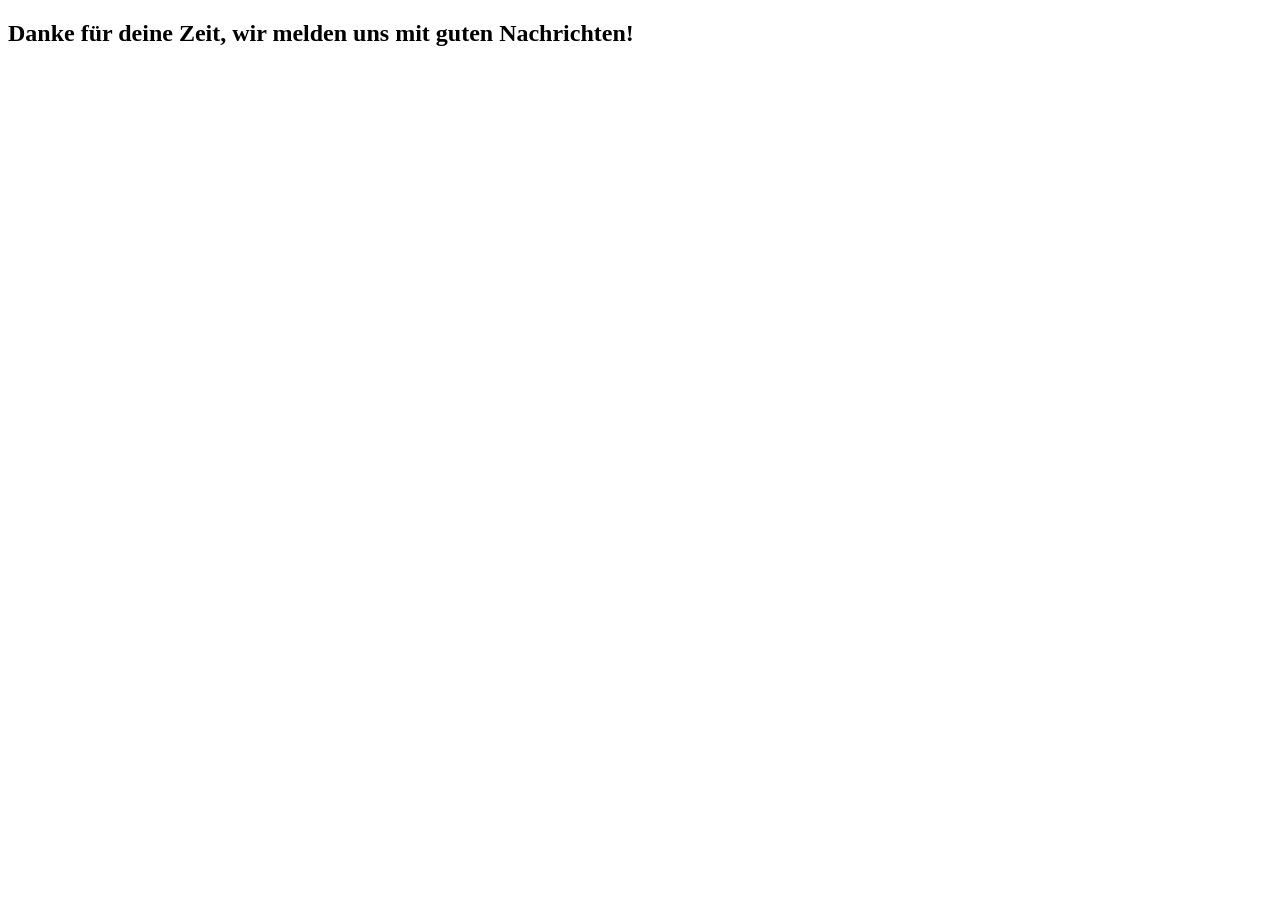
==== danke.html @ a58a6cb8 "Merged changes." ====
<!DOCTYPE html>
<html lang="de">
<head>
  <meta charset="UTF-8">
  <meta name="viewport" content="width=device-width, initial-scale=1.0">
  <title>Zahnversicherung</title>
  <link rel="stylesheet" href="/style.css">
</head>
<body>


  <section class="step" id="step1">
    <h1 class="question">Danke für deine Zeit, wir melden uns mit guten Nachrichten!</h1>
  </section>

</body>
</html>
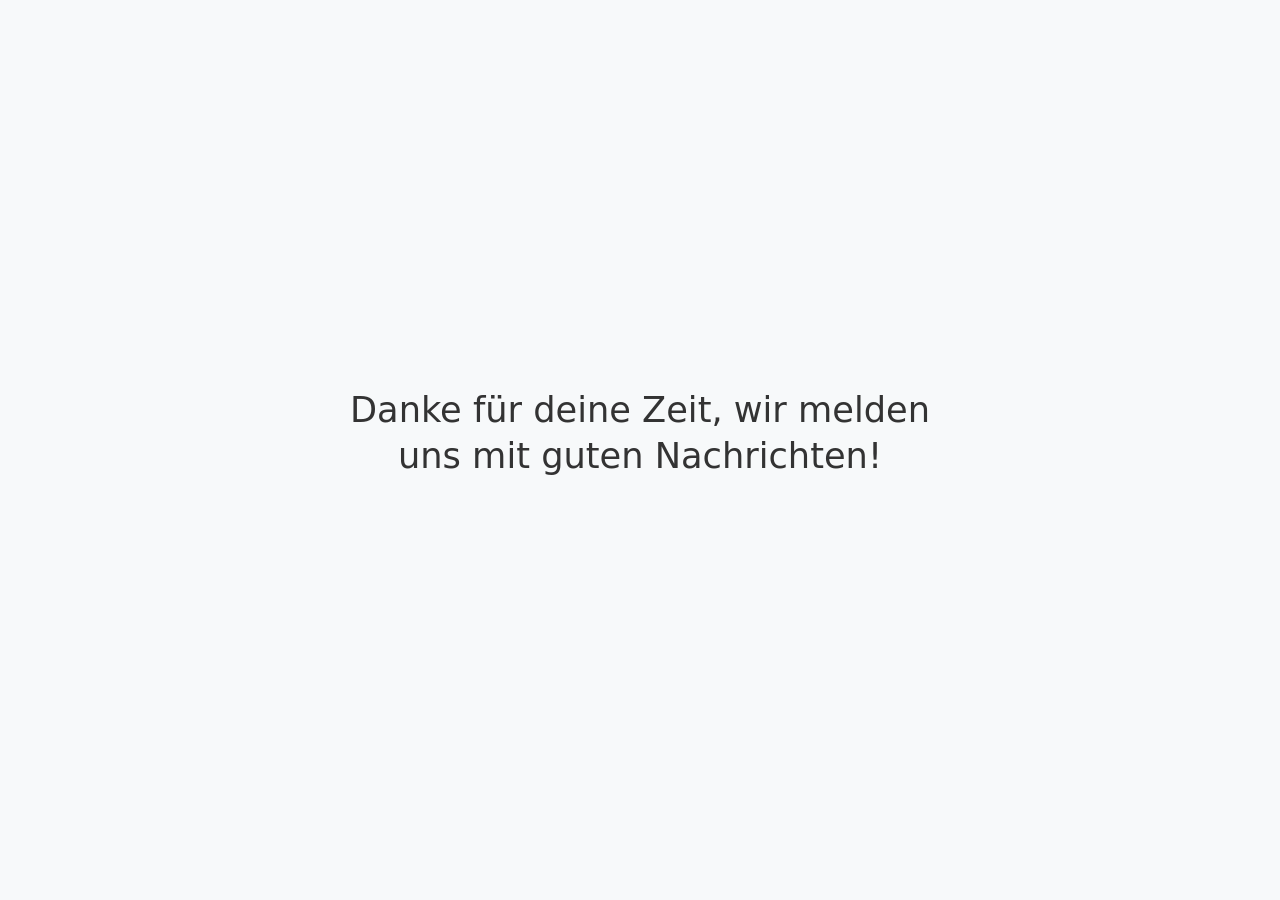
==== commit da2b169b: "* fixed some jumps * fixed input errors in the name/phone/email form * fixed danke.html * fixed a in" ====
--- a/danke.html
+++ b/danke.html
@@ -5,11 +5,26 @@
   <meta name="viewport" content="width=device-width, initial-scale=1.0">
   <title>Zahnversicherung</title>
   <link rel="stylesheet" href="/style.css">
+  <script>
+	  window.addEventListener('DOMContentLoaded', () => {
+		  if(!window.location.hash){
+			  window.location.hash = '#start';
+		  }
+	  });
+
+	  window.addEventListener('hashchange',()=>{
+		   document.querySelector(window.location.hash || "#start").scrollIntoView();
+	  });
+	  const jump = (btn,loc)=>{
+		  if(btn)console.log("found");
+		  document.getElementById(btn).href=loc;
+	  };
+  </script>
 </head>
 <body>
 
 
-  <section class="step" id="step1">
+  <section class="step" id="start">
     <h1 class="question">Danke für deine Zeit, wir melden uns mit guten Nachrichten!</h1>
   </section>
 
--- a/style.css
+++ b/style.css
@@ -0,0 +1,126 @@
+    /* 1. Global Reset & Fonts */
+    :root {
+      --primary-color: #1a1a1a;
+      --bg-color: #f7f9fa;
+      --text-color: #333;
+      --card-bg: #ffffff;
+    }
+    
+    body, html {
+      margin: 0;
+      padding: 0;
+      font-family: system-ui, -apple-system, BlinkMacSystemFont, "Segoe UI", Roboto, sans-serif;
+      height: 100%;
+      background-color: var(--bg-color);
+      color: var(--text-color);
+    }
+    
+    .form-container {
+      height: 100vh;
+      display: contents;
+    }
+
+    .step {
+      overflow-y: auto;
+      min-height: 100dvh;
+      flex-direction: column;
+      justify-content: center;
+      align-items: center;
+      padding: 1rem 2rem 3rem 2rem;
+      box-sizing: border-box;
+      display: none;
+    }
+
+    .step:target {
+      display: flex;
+    }
+    .step * {
+      animation: slideup 0.4s ease forwards;
+    }
+    @keyframes slideup {
+      0% {
+      	transform: translateY(30px);
+	opacity: 0;
+      }
+      100% {
+        transform: translateY(0);
+	opacity: 1;
+      }
+    }
+
+    .question {
+      font-size: clamp(1.8rem, 2.2rem, 2.4rem);
+      margin-bottom: 2rem;
+      text-align: center;
+      max-width: 600px;
+      font-weight: 300;
+      line-height: 1.3;
+    }
+
+    .options-grid {
+      display: flex;
+      flex-direction: column;
+      gap: 1rem;
+      width: 100%;
+      max-width: 400px;
+      flex-wrap: wrap;
+    }
+
+    .option-card {
+      background: var(--card-bg);
+      border: 1px solid #e0e0e0;
+      padding: 1.2rem 1.5rem;
+      border-radius: 8px;
+      font-size: clamp( 0.8rem, 1.2rem, 1.4rem);
+      cursor: pointer;
+      transition: all 0.2s ease;
+      display: flex;
+      align-items: center;
+      box-shadow: 0 4px 6px rgba(0,0,0,0.02);
+    }
+
+    .option-card:hover, .option-card:focus-within {
+      background: #eceff1;
+      border-color: #b0bec5;
+      transform: translateY(-2px);
+    }
+
+    .option-card input[type="radio"] {
+      margin-right: 1.5rem;
+      transform: scale(1.5);
+      cursor: pointer;
+    }
+
+    .input-text {
+      width: 100%;
+      max-width: 400px;
+      padding: 1rem 0;
+      font-size: clamp(1.1rem, 1.5rem 1.7rem);
+      border: none;
+      border-bottom: 2px solid #ccc;
+      background: transparent;
+      outline: none;
+      transition: border-color 0.3s;
+      color: var(--primary-color);
+    }
+
+    .input-text:focus {
+      border-color: var(--primary-color);
+    }
+
+    .btn {
+      margin-top: 2rem;
+      padding: 1rem 2.5rem;
+      background: var(--primary-color);
+      color: white;
+      font-size: clamp(1rem, 1.2rem 1.4rem);
+      border: none;
+      border-radius: 8px;
+      cursor: pointer;
+      text-decoration: none;
+      transition: opacity 0.2s;
+    }
+
+    .btn:hover {
+      opacity: 0.8;
+    }
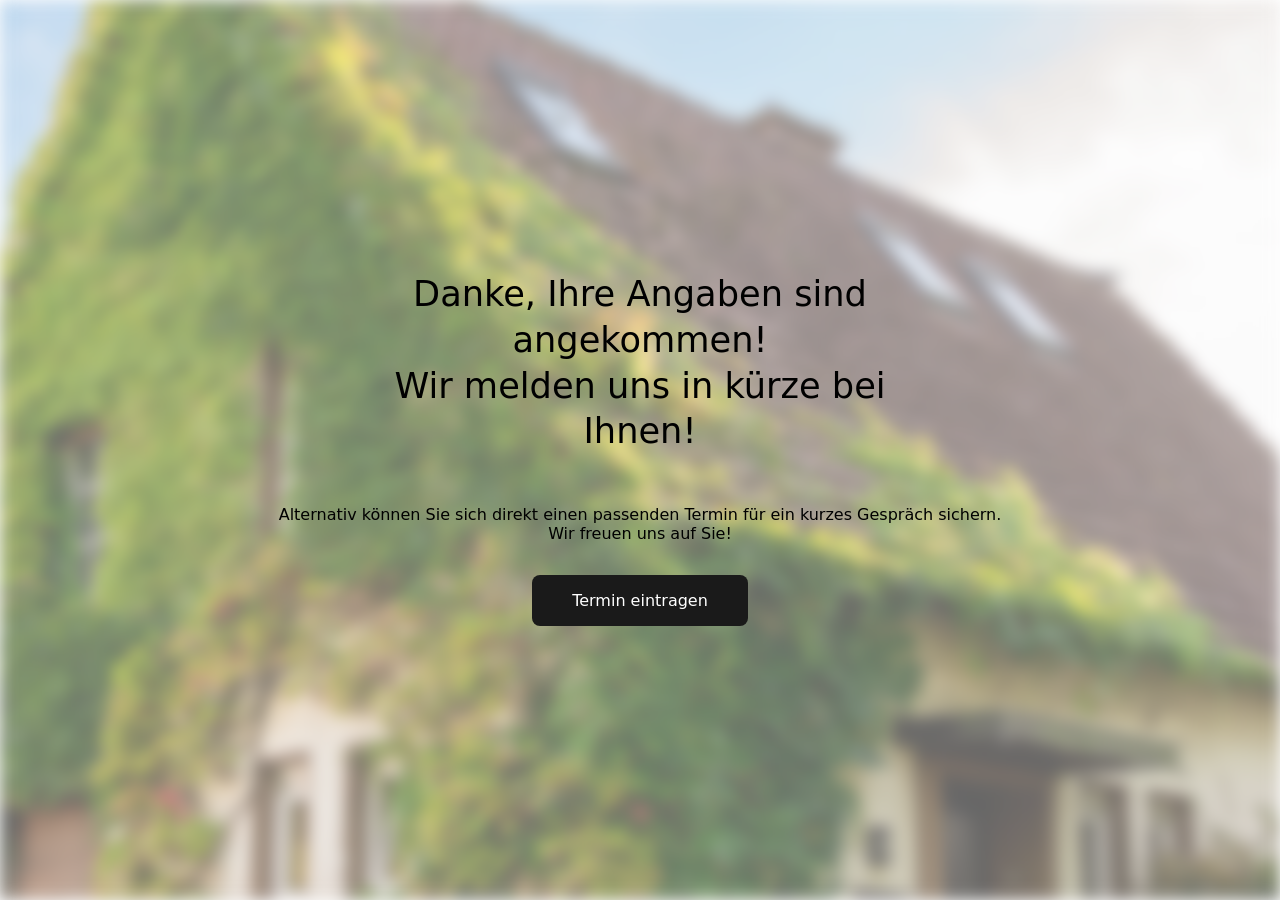
==== commit 38e9a683: "Texte startseite, Fragen und dankseite angepasst; Calendly Link eingefügt" ====
--- a/danke.html
+++ b/danke.html
@@ -25,7 +25,12 @@
 
 
   <section class="step" id="start">
-    <h1 class="question">Danke für deine Zeit, wir melden uns mit guten Nachrichten!</h1>
+    <h1 class="question">Danke, Ihre Angaben sind angekommen! <br>Wir melden uns in kürze bei Ihnen!</h1>
+	<div class="i-text">
+		Alternativ können Sie sich direkt einen passenden Termin für ein kurzes Gespräch sichern.
+		Wir freuen uns auf Sie!
+	</div>
+	<a href="https://calendly.com/tsvetkovlux/erstgespraech" class="btn">Termin eintragen</a>
   </section>
 
 </body>
--- a/style.css
+++ b/style.css
@@ -2,7 +2,7 @@
     :root {
       --primary-color: #1a1a1a;
       --bg-color: #f7f9fa;
-      --text-color: #333;
+      --text-color: #000;
       --card-bg: #ffffff;
     }
     
@@ -11,10 +11,29 @@
       padding: 0;
       font-family: system-ui, -apple-system, BlinkMacSystemFont, "Segoe UI", Roboto, sans-serif;
       height: 100%;
-      background-color: var(--bg-color);
       color: var(--text-color);
     }
-    
+
+    body::before {
+      background-image: linear-gradient(rgba(255, 255, 255, 0.4), rgba(255, 255, 255, 0.4)),url("public/HausHintergrund.jpg");
+      position: absolute;
+      content: "";
+      top: 0;
+      left: 0;
+      width: 100vw;
+      height: 100vh;
+      filter: blur(8px);
+      z-index: -1;
+      background-size: cover;
+      background-position: center;
+      background-repeat: no-repeat;
+    }  
+
+    .title, .i-text {
+	    text-align: center;
+      white-space: pre-line;
+    }
+
     .form-container {
       height: 100vh;
       display: contents;
@@ -77,6 +96,8 @@
       display: flex;
       align-items: center;
       box-shadow: 0 4px 6px rgba(0,0,0,0.02);
+      white-space: nowrap;
+      vertical-align: middle;
     }
 
     .option-card:hover, .option-card:focus-within {
@@ -85,7 +106,7 @@
       transform: translateY(-2px);
     }
 
-    .option-card input[type="radio"] {
+    .option-card input[type="radio"], input[type="checkbox"] {
       margin-right: 1.5rem;
       transform: scale(1.5);
       cursor: pointer;
@@ -97,15 +118,16 @@
       padding: 1rem 0;
       font-size: clamp(1.1rem, 1.5rem 1.7rem);
       border: none;
-      border-bottom: 2px solid #ccc;
+      border-bottom: 2px solid #f1f1f1;
       background: transparent;
       outline: none;
       transition: border-color 0.3s;
       color: var(--primary-color);
     }
 
-    .input-text:focus {
+    .input-text:focus, .input-text::placeholder {
       border-color: var(--primary-color);
+      color: var(--primary-color);
     }
 
     .btn {
